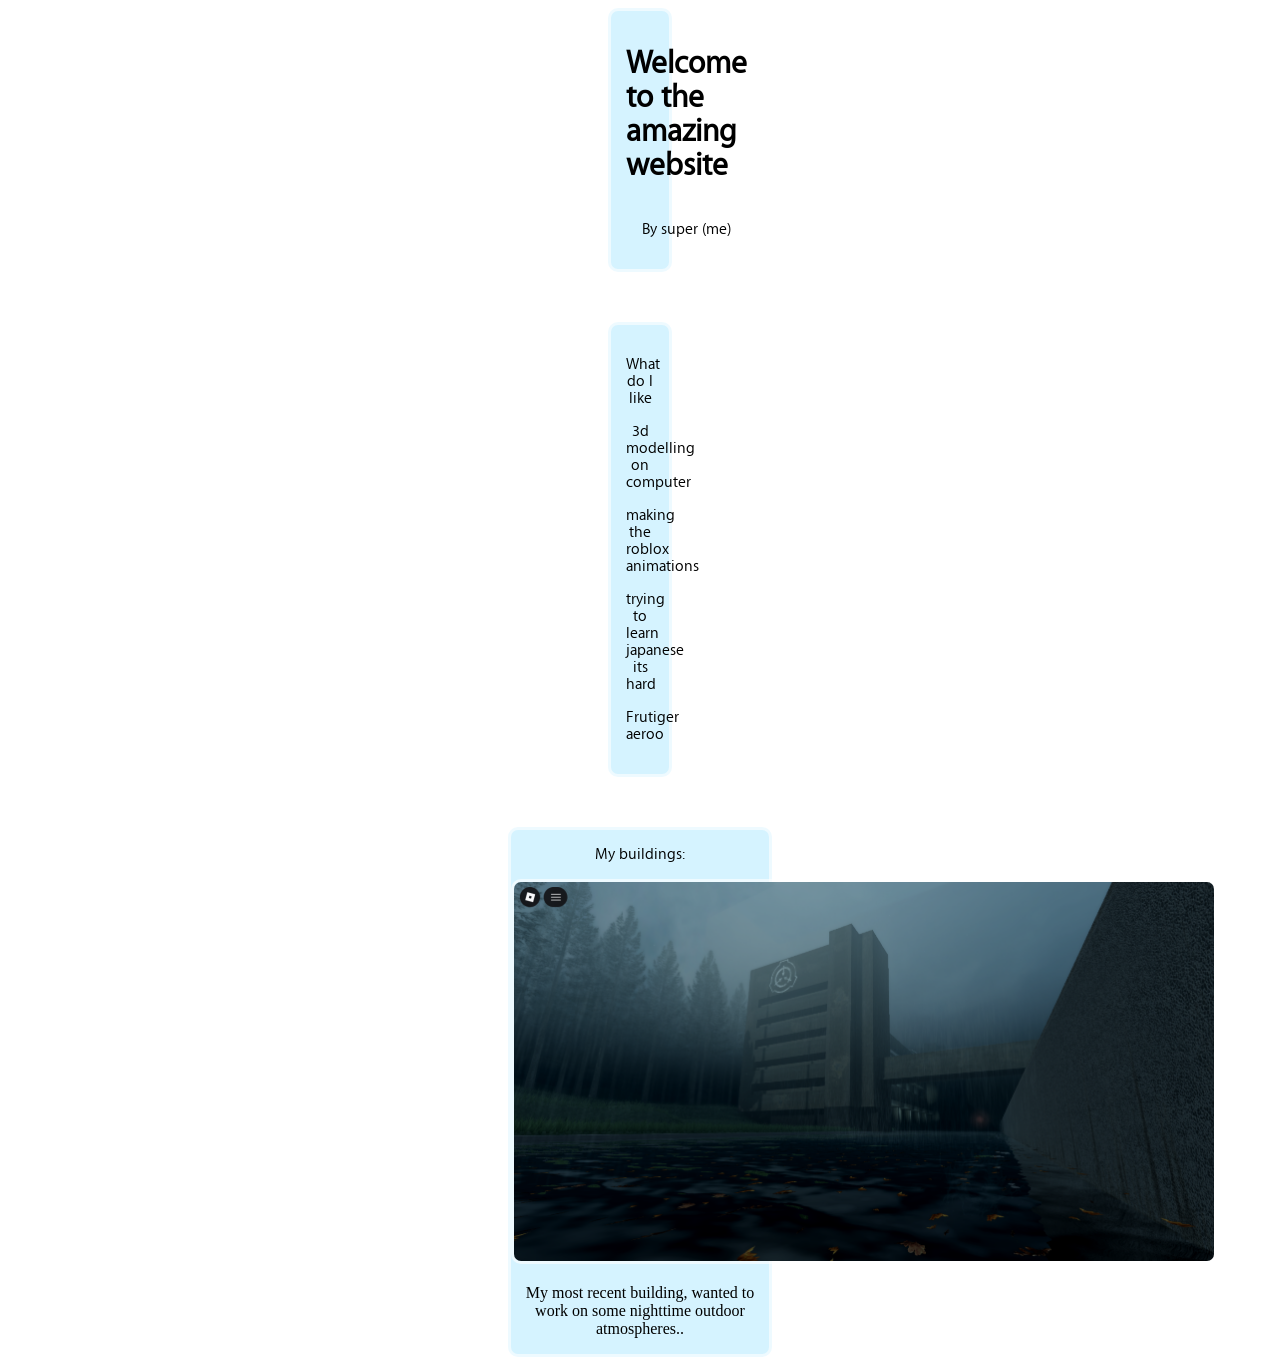
==== index.html @ 07a5685e "added background image, likes, fonts, buildings section" ====
<!DOCTYPE html>
<html lang="en">
<head>
    <meta charset="UTF-8">
    <meta name="viewport" content="width=device-width, initial-scale=1.0">
    <link rel="stylesheet" href="stylesheet.css">
    <title>Super's Site</title>
</head>
<body>

    <header class="heading">
            <h1 id="pagetitle">Welcome to the amazing website</h1>
        <div class="whoami">
            <p id="pagesubtitle">By super (me)</p>
        </div>
        
    </header>

    
    <section id="about">
        <p id="text">What do I like</p>
        <p id="text">3d modelling on computer</p>  
        <p id="text">making the roblox animations</p>
        <p id="text">trying to learn japanese its hard</p>
        <p id="text">Frutiger aeroo</p>
    </section>

    <section id="buildings">
        <p id="text">My buildings:</p>
        <img id="image" src="scpriver.webp">
        <p>My most recent building, wanted to work on some nighttime outdoor atmospheres..</p>
    </section>
    
    
    

</body>
</html>
---- stylesheet.css ----
body {
  background-image: url(backgroundimage.jpg);
  background-size: cover;

}

@font-face {
    font-family: 'Myriad Apple';
    src: url('fonts/MyriadApple-Text.woff2') format('woff2'),
        url('fonts/MyriadApple-Text.woff') format('woff');
    font-weight: normal;
    font-style: normal;
    font-display: swap;
}

#pagetitle {
    font-family: "Myriad Apple";
}
#pagesubtitle {
    font-family: "Myriad Apple";
}
#text {
    font-family: "Myriad Apple";
}

.heading {
    display:grid;
    place-items:center;
    background-color:rgba(172, 232, 255, 0.5);
    border-color: rgba(255,255,255,0.6);
    border-style:solid;
    margin-bottom: 50px;
    margin-left: 600px;
    margin-right:600px;
    border-radius: 10px;
    padding:15px;

    
}
#about {
    text-align:center;
    background-color:rgba(172, 232, 255, 0.5);
    border-color: rgba(255,255,255,0.6);
    border-style:solid;
    margin-left: 600px;
    margin-right:600px;
    border-radius: 10px;
    padding:15px;
    margin-bottom: 50px;
}
#buildings {
    text-align:center;
    
    background-color:rgba(172, 232, 255, 0.5);
    border-color: rgba(255,255,255,0.6);
    
    border-style:solid;
    margin-left: 500px;
    margin-right:500px;
    border-radius: 10px;
}
#text {
    opacity: 1;
}
#image {
    width:700px;;
    height:auto;
    border-style:solid;
    border-color:rgba(255,255,255,0.6);
    border-radius:10px;
}
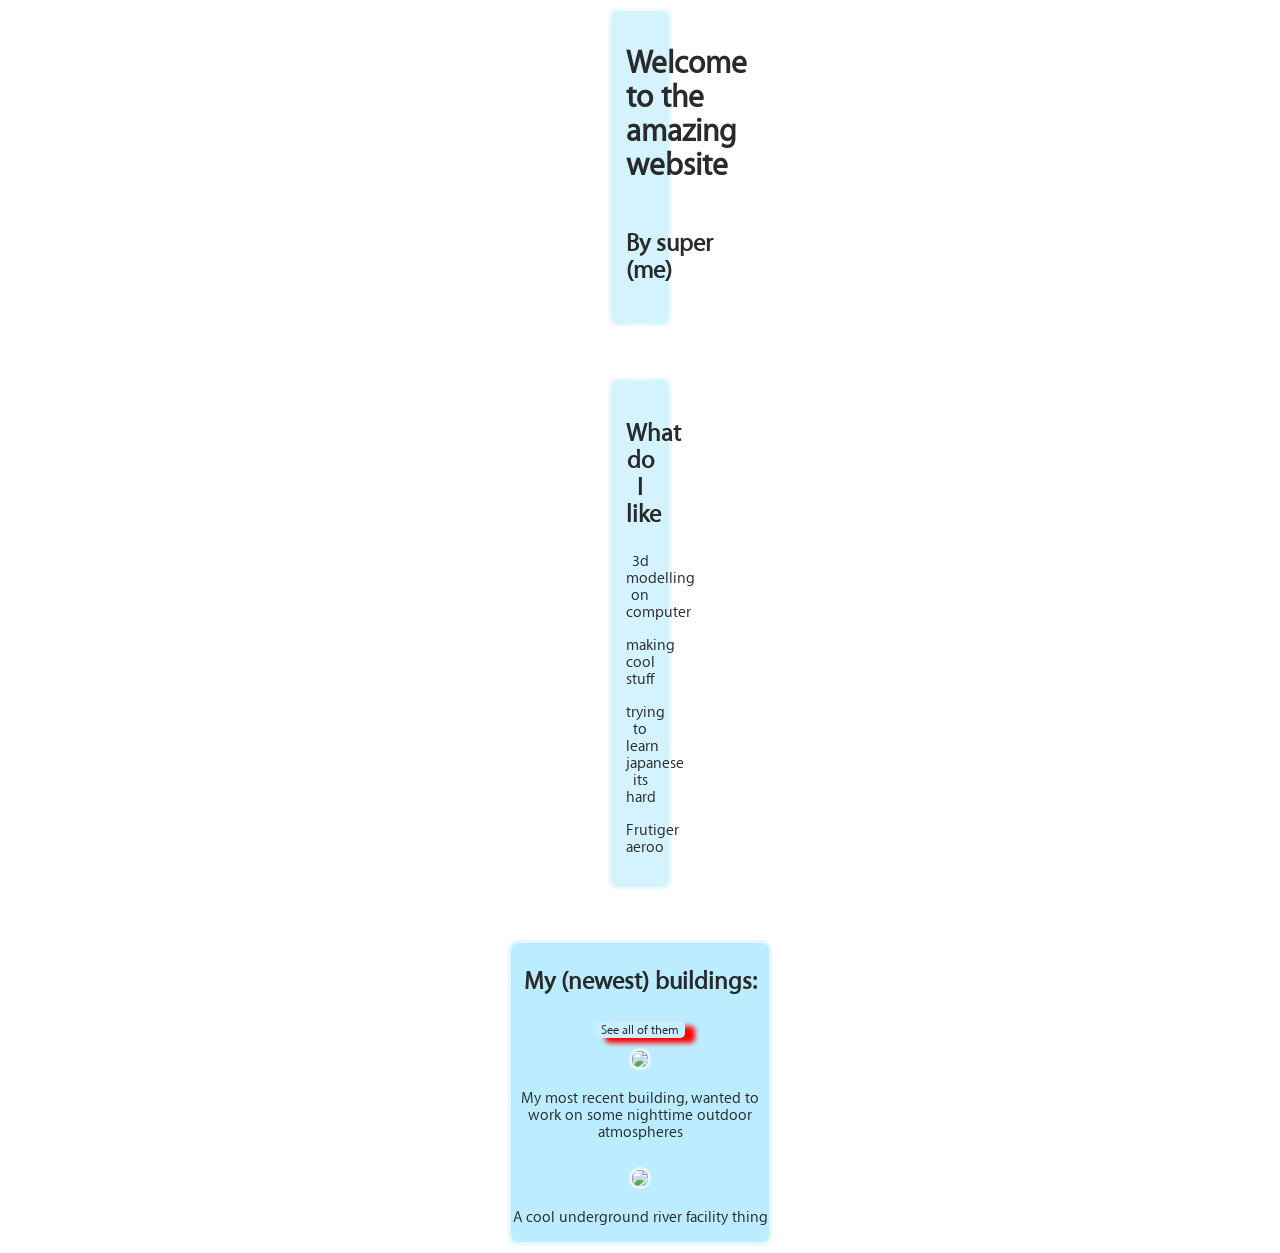
==== commit e8b0f96b: "site update" ====
--- a/index.html
+++ b/index.html
@@ -11,24 +11,34 @@
     <header class="heading">
             <h1 id="pagetitle">Welcome to the amazing website</h1>
         <div class="whoami">
-            <p id="pagesubtitle">By super (me)</p>
+            <p id="subtitle">By super (me)</p>
         </div>
         
     </header>
 
     
     <section id="about">
-        <p id="text">What do I like</p>
+        <p id="subtitle">What do I like</p>
         <p id="text">3d modelling on computer</p>  
-        <p id="text">making the roblox animations</p>
+        <p id="text">making cool stuff</p>
         <p id="text">trying to learn japanese its hard</p>
         <p id="text">Frutiger aeroo</p>
     </section>
+    
 
     <section id="buildings">
-        <p id="text">My buildings:</p>
-        <img id="image" src="scpriver.webp">
-        <p>My most recent building, wanted to work on some nighttime outdoor atmospheres..</p>
+        <p id="subtitle">My (newest) buildings:</p>
+        <button class="button">
+            <a href="buildings.html">See all of them</a>
+        </button>
+        
+        <div class="newestbuilds">
+            <img id="image" src="images/scpriver.webp">
+            <p id="text">My most recent building, wanted to work on some nighttime outdoor atmospheres</p>
+            <img id="image" src="images/undergroundriver.png">
+            <p id="text">A cool underground river facility thing</p>
+        </div>
+
     </section>
     
     
--- a/stylesheet.css
+++ b/stylesheet.css
@@ -1,5 +1,5 @@
 body {
-  background-image: url(backgroundimage.jpg);
+  background-image: url(images/backgroundimage.jpg);
   background-size: cover;
 
 }
@@ -13,14 +13,40 @@
     font-display: swap;
 }
 
+.button {
+    background-color: rgba(216, 244, 255, 0.5);
+    border-style: none;
+    border-radius: 5px;
+    text-decoration:none;
+    box-shadow: 10px 5px 5px red;
+}
+
+a {
+    text-decoration:none;
+    font-family: "Myriad Apple";
+    color: rgb(40, 42, 43);;
+
+}
+a:visited {
+    color: rgb(40, 42, 43);;
+}
+
 #pagetitle {
     font-family: "Myriad Apple";
+    font-weight: bold;
+    
+    color: rgb(40, 42, 43);
 }
-#pagesubtitle {
+#subtitle {
     font-family: "Myriad Apple";
+    font-weight: bold;
+    font-size: 25px;
+    color: rgb(40, 42, 43);
 }
 #text {
     font-family: "Myriad Apple";
+    
+    color: rgb(40, 42, 43);
 }
 
 .heading {
@@ -51,7 +77,7 @@
 #buildings {
     text-align:center;
     
-    background-color:rgba(172, 232, 255, 0.5);
+    background-color:rgba(172, 232, 255, 0.8);
     border-color: rgba(255,255,255,0.6);
     
     border-style:solid;
@@ -68,4 +94,5 @@
     border-style:solid;
     border-color:rgba(255,255,255,0.6);
     border-radius:10px;
+    margin-top: 10px;
 }
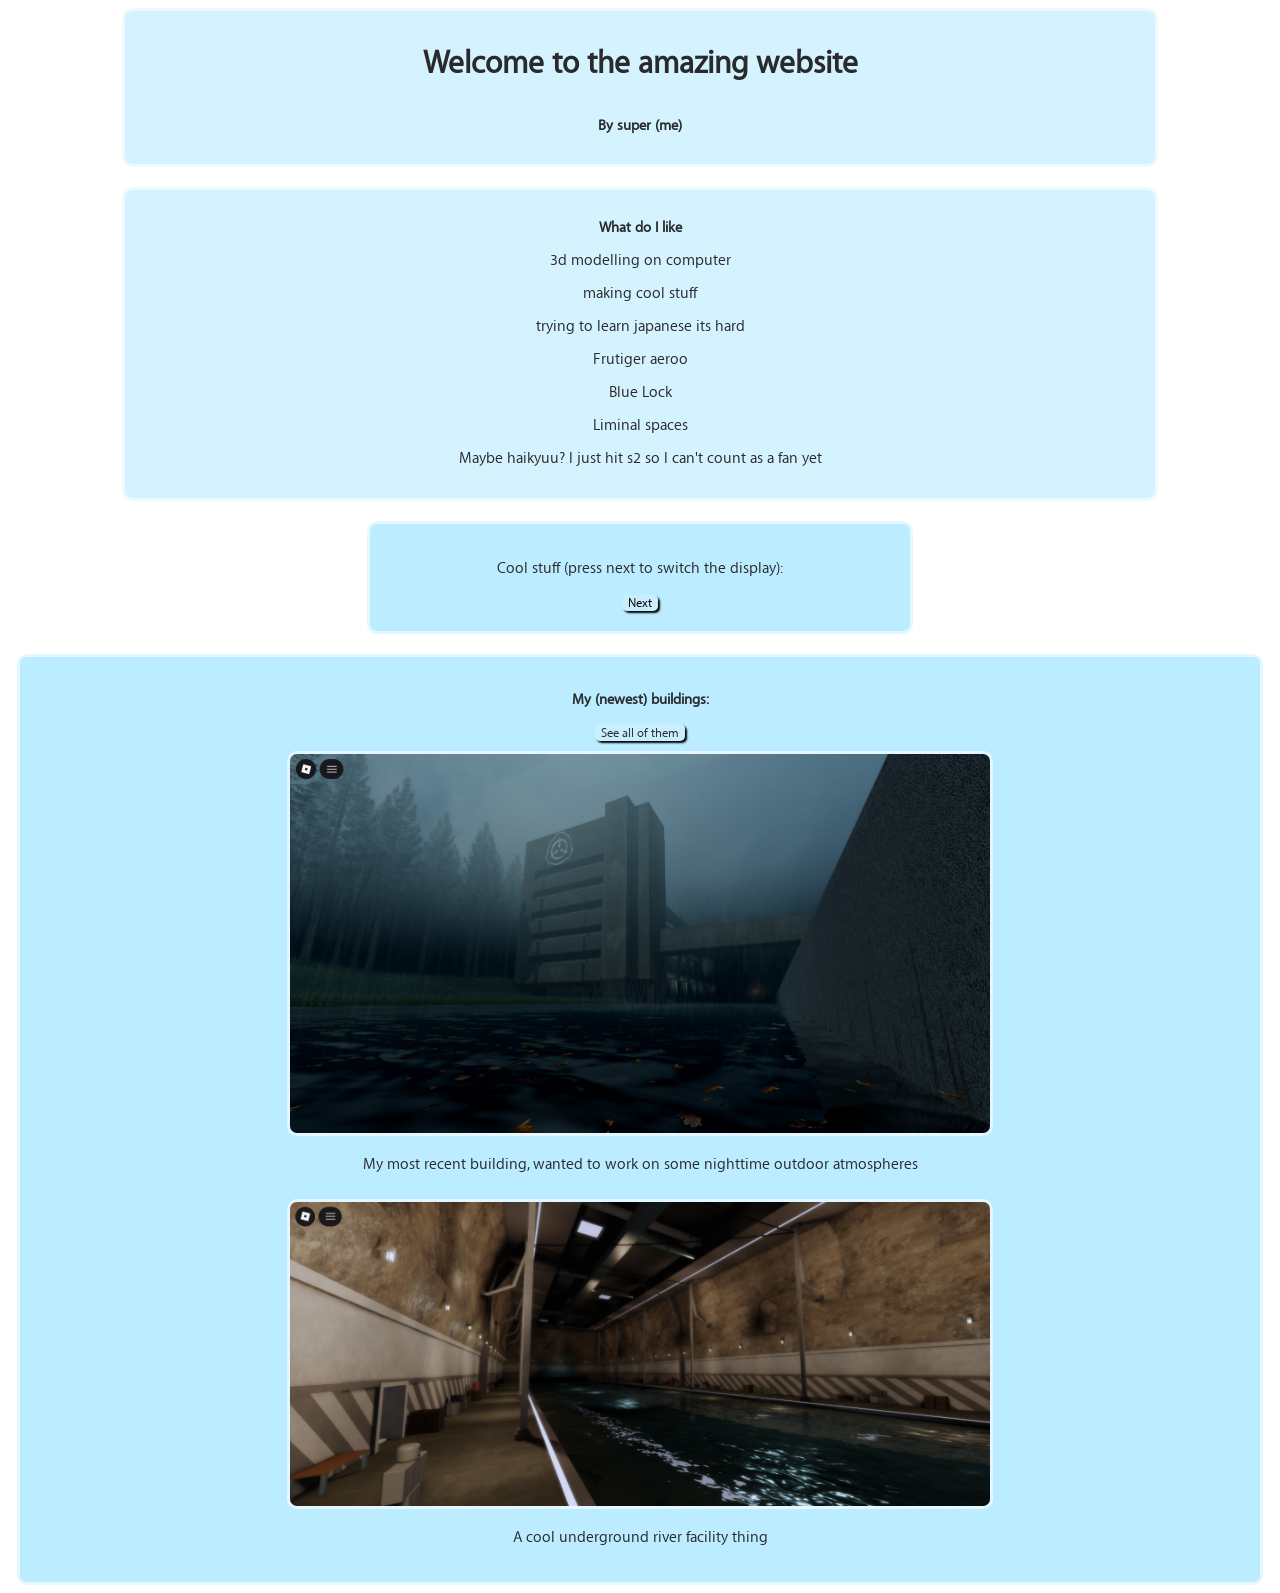
==== commit 9a988f29: "Buildings page, switchable sections An update adding a page with all my buildings, plus a way to swi" ====
--- a/index.html
+++ b/index.html
@@ -23,26 +23,53 @@
         <p id="text">making cool stuff</p>
         <p id="text">trying to learn japanese its hard</p>
         <p id="text">Frutiger aeroo</p>
+        <p id="text">Blue Lock</p>
+        <p id="text">Liminal spaces</p>
+        <p id="text">Maybe haikyuu? I just hit s2 so I can't count as a fan yet</p>
     </section>
     
+    <div class="switcharea">
+        <p id="text">Cool stuff (press next to switch the display): </p>
+        <button id="nextbutton">
+            Next
+        </button>
+    </div>
+    <div class="panel active">
+        <section id="buildings">
+            <p id="subtitle">My (newest) buildings:</p>
+            <button class="button">
+                <a href="buildings.html">See all of them</a>
+            </button>
+            
+            <div class="newestbuilds">
+                <img id="image" src="images/scpriver.webp">
+                <p id="text">My most recent building, wanted to work on some nighttime outdoor atmospheres</p>
+                <img id="image" src="images/undergroundriver.png">
+                <p id="text">A cool underground river facility thing</p>
+            </div>
 
-    <section id="buildings">
-        <p id="subtitle">My (newest) buildings:</p>
-        <button class="button">
-            <a href="buildings.html">See all of them</a>
-        </button>
-        
-        <div class="newestbuilds">
-            <img id="image" src="images/scpriver.webp">
-            <p id="text">My most recent building, wanted to work on some nighttime outdoor atmospheres</p>
-            <img id="image" src="images/undergroundriver.png">
-            <p id="text">A cool underground river facility thing</p>
-        </div>
+        </section>
+    </div>
+    <div class="panel">
+        <section id="animating">
+            <p id="subtitle">My animations: </p>
+            <div class="newestanimations">
+                <video id="video" controls>
+                    <source src="videos/KickAnimation.mp4" type="video/mp4">
 
-    </section>
+                </video>
+                <p id="text">Guy kicking a ball reference off of Blue Lock :D</p>
+                <video id="video" controls>
+                    <source src="videos/WalkAnimation.mp4" type="video/mp4">
+                </video>
+                <p id = "text">Walk cycle testing</p>
+            </div>
+        </section>
+    </div>
+
     
     
     
-
+    <script src="switchpanels.js"></script>
 </body>
 </html>
--- a/stylesheet.css
+++ b/stylesheet.css
@@ -18,8 +18,30 @@
     border-style: none;
     border-radius: 5px;
     text-decoration:none;
-    box-shadow: 10px 5px 5px red;
+    box-shadow: 2px 2px 2px black;
 }
+.button:hover {
+    box-shadow: 4px 4px 4px black;
+}
+.button:active {
+    box-shadow: 1px 1px 1px black;
+}
+
+#nextbutton {
+    background-color: rgba(216, 244, 255, 0.5);
+    border-style: none;
+    border-radius: 5px;
+    text-decoration:none;
+    box-shadow: 2px 2px 2px black;
+    font-family: "Myriad Apple";
+}
+#nextbutton:hover {
+    box-shadow: 4px 4px 4px black;
+}
+#nextbutton:active {
+    box-shadow: 1px 1px 1px black;
+}
+
 
 a {
     text-decoration:none;
@@ -40,7 +62,7 @@
 #subtitle {
     font-family: "Myriad Apple";
     font-weight: bold;
-    font-size: 25px;
+    font-size: 15px;
     color: rgb(40, 42, 43);
 }
 #text {
@@ -56,8 +78,9 @@
     border-color: rgba(255,255,255,0.6);
     border-style:solid;
     margin-bottom: 50px;
-    margin-left: 600px;
-    margin-right:600px;
+    max-width: 1000px;
+    margin: 0 auto;
+    margin-bottom: 20px;
     border-radius: 10px;
     padding:15px;
 
@@ -68,11 +91,10 @@
     background-color:rgba(172, 232, 255, 0.5);
     border-color: rgba(255,255,255,0.6);
     border-style:solid;
-    margin-left: 600px;
-    margin-right:600px;
+    max-width: 1000px;
+    margin: 0 auto;
     border-radius: 10px;
     padding:15px;
-    margin-bottom: 50px;
 }
 #buildings {
     text-align:center;
@@ -81,18 +103,88 @@
     border-color: rgba(255,255,255,0.6);
     
     border-style:solid;
-    margin-left: 500px;
-    margin-right:500px;
+    max-width: 1200px;
+    margin: 0 auto;
+    padding: 20px;
     border-radius: 10px;
+
+}
+
+#animating {
+    text-align:center;
+    
+    background-color:rgba(172, 232, 255, 0.8);
+    border-color: rgba(255,255,255,0.6);
+    
+    border-style:solid;
+    max-width: 1200px;
+    margin: 0 auto;
+    padding: 20px;
+    border-radius: 10px;
+
 }
 #text {
     opacity: 1;
 }
 #image {
-    width:700px;;
+    width:700px;
     height:auto;
     border-style:solid;
     border-color:rgba(255,255,255,0.6);
     border-radius:10px;
     margin-top: 10px;
+}
+
+.cell {
+    max-width: 50%;
+    height:auto;
+    border-style:solid;
+    border-color:rgba(255,255,255,0.8);
+    background-color:rgba(172, 232, 255, 0.9);
+    border-radius:10px;
+    margin-top: 10px;
+    display: block;
+    max-width: 100%;
+    align-items: center;
+}
+
+.gridimage {
+    max-width: 98%;
+    
+    height: auto;
+    display: block;
+    margin: 5px auto;
+    border-radius: 10px;
+}
+
+#buildingsgrid {
+    display:grid;
+    grid-template-columns: 1fr 1fr;
+    grid-gap: 20px;
+}
+
+.switcharea {
+    text-align:center;
+    
+    background-color:rgba(172, 232, 255, 0.8);
+    border-color: rgba(255,255,255,0.6);
+    
+    border-style:solid;
+    max-width: 500px;
+    margin: 20px auto;
+    padding: 20px;
+    border-radius: 10px;
+}
+
+.panel.active {
+    display:block;
+}
+.panel {
+    display:none;
+}
+
+#video {
+    width: auto;
+    height: 400px;
+    border-radius: 10px;
 }
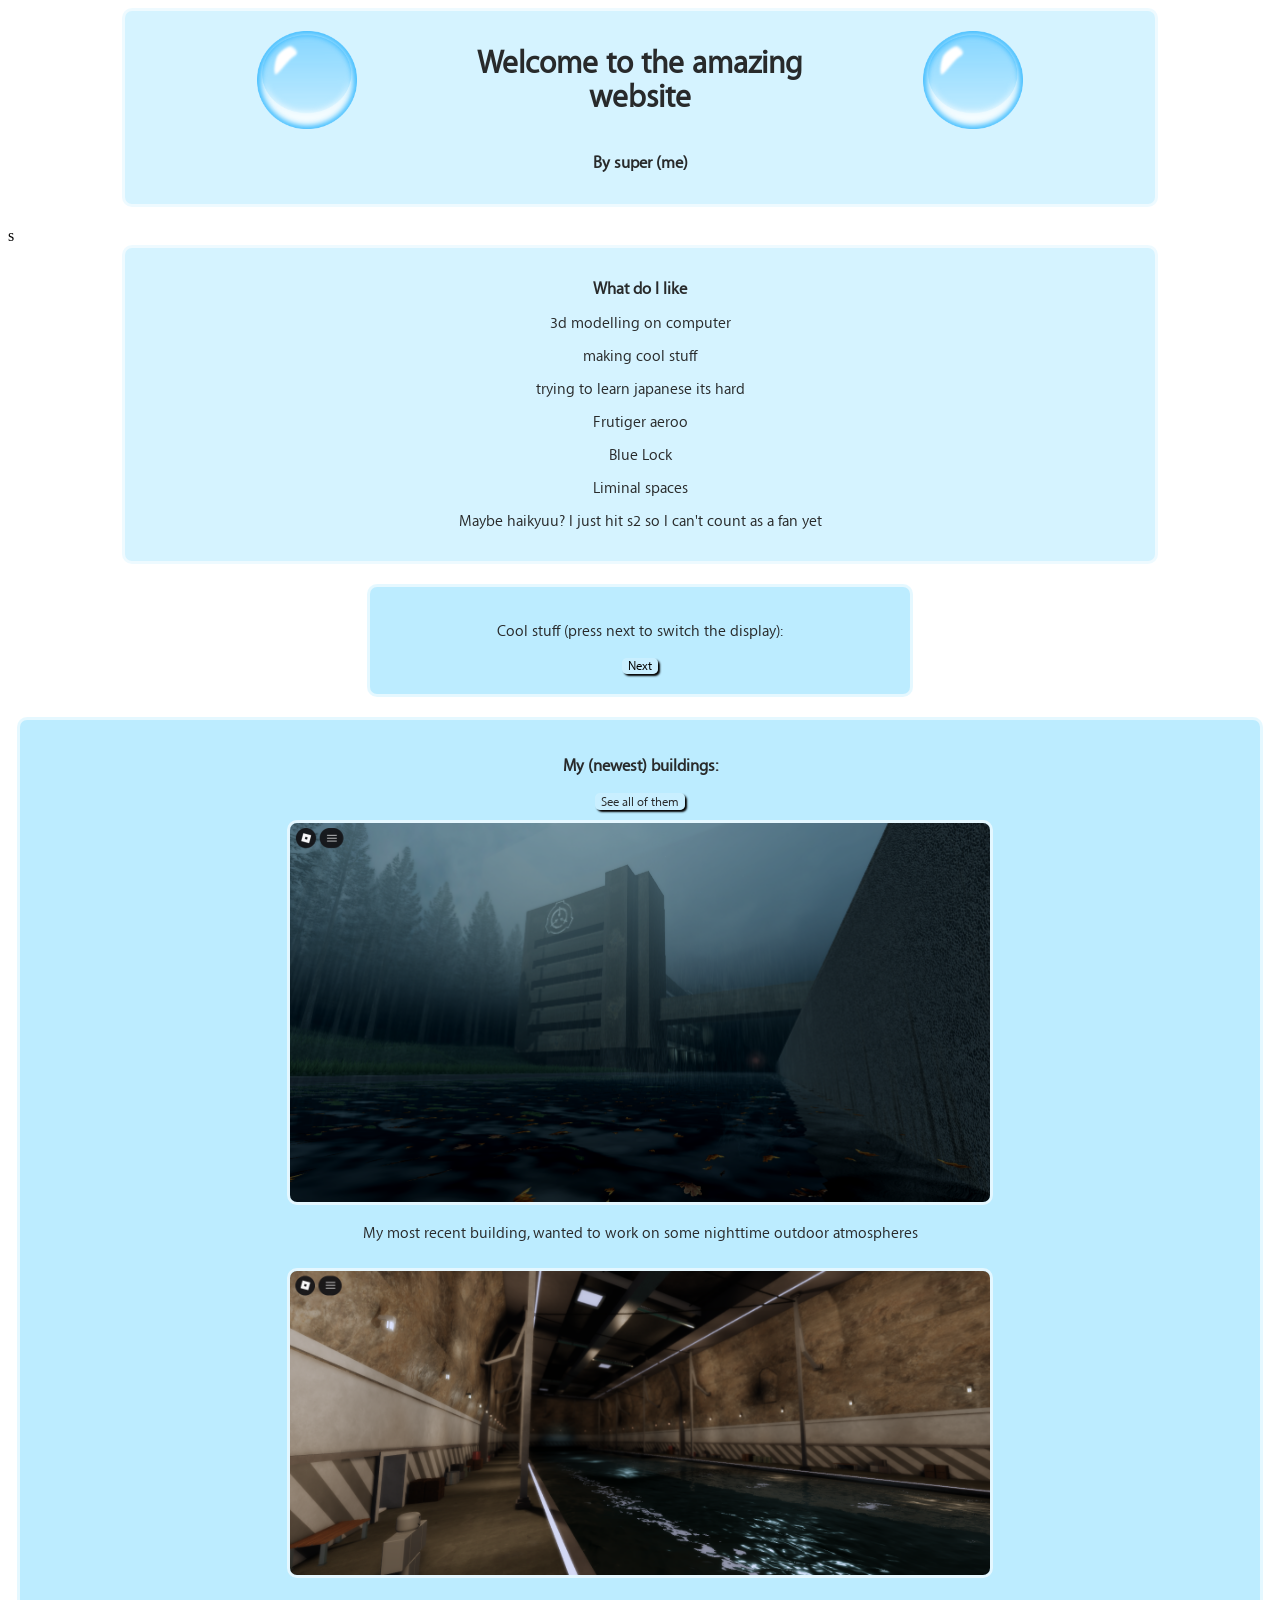
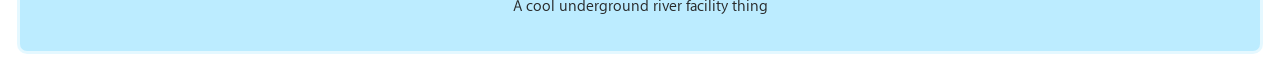
==== commit c9204d02: "added other section, animations, buildings page" ====
--- a/index.html
+++ b/index.html
@@ -9,12 +9,23 @@
 <body>
 
     <header class="heading">
-            <h1 id="pagetitle">Welcome to the amazing website</h1>
+        <div class="titleandbubbles">
+            <div class="titlegridcell">
+                <img src="images/bubble.png" id="bubble">
+            </div>
+            <div class="titlegridcell">
+                <h1 id="pagetitle">Welcome to the amazing website</h1>
+            </div>
+            <div class="titlegridcell">
+                <img src="images/bubble.png" id="bubble">
+            </div>
+        </div>
+        
         <div class="whoami">
             <p id="subtitle">By super (me)</p>
         </div>
         
-    </header>
+    </header>s
 
     
     <section id="about">
@@ -66,6 +77,23 @@
             </div>
         </section>
     </div>
+    <div class="panel">
+        <section id="otherstuff">
+            <p id="subtitle">Other stuffs: </p>
+            <p id="subtitle">Japanese/anki: </p>
+            <img src="images/anki.png" id="image">
+            <p id="text">Working on the kaishi 1.5k flashcards deck, slowed down recently honestly due to having so much other stuff to do, but i'll be doing this over summer for sure.</p>
+
+            <p id="subtitle">Favourite manga/anime/show: </p>
+            <img src="images/bluelockkk.jpg" id="image">
+            <p id="text">Yes the football series with insane people in it. Blue lock is my favourite just because of the crazy moments and characters, I don't think any other series can quite replicate it.</p>
+            
+            <p id="subtitle">Favurite aesthetic???? (frutiger aero)</p>
+            <img src="images/frutigeraero.jpg" id="image">
+            <p id="text">wish companies would use this more often nowadays</p>
+        
+        </section>
+    </div>
 
     
     
--- a/stylesheet.css
+++ b/stylesheet.css
@@ -62,7 +62,7 @@
 #subtitle {
     font-family: "Myriad Apple";
     font-weight: bold;
-    font-size: 15px;
+    font-size: 17px;
     color: rgb(40, 42, 43);
 }
 #text {
@@ -111,6 +111,19 @@
 }
 
 #animating {
+    text-align:center;
+    
+    background-color:rgba(172, 232, 255, 0.8);
+    border-color: rgba(255,255,255,0.6);
+    
+    border-style:solid;
+    max-width: 1200px;
+    margin: 0 auto;
+    padding: 20px;
+    border-radius: 10px;
+
+}
+#otherstuff {
     text-align:center;
     
     background-color:rgba(172, 232, 255, 0.8);
@@ -187,4 +200,25 @@
     width: auto;
     height: 400px;
     border-radius: 10px;
+}
+
+.titleandbubbles {
+    display:grid;
+    grid-template-columns: 1fr 1fr 1fr;
+
+}
+
+.titlegridcell {
+    text-align:center;
+    max-width: 100%;
+    height: auto;
+}
+
+#bubble {
+    max-width: 30%;
+    
+    height: auto;
+    display: block;
+    margin: 5px auto;
+    border-radius: 10px;
 }
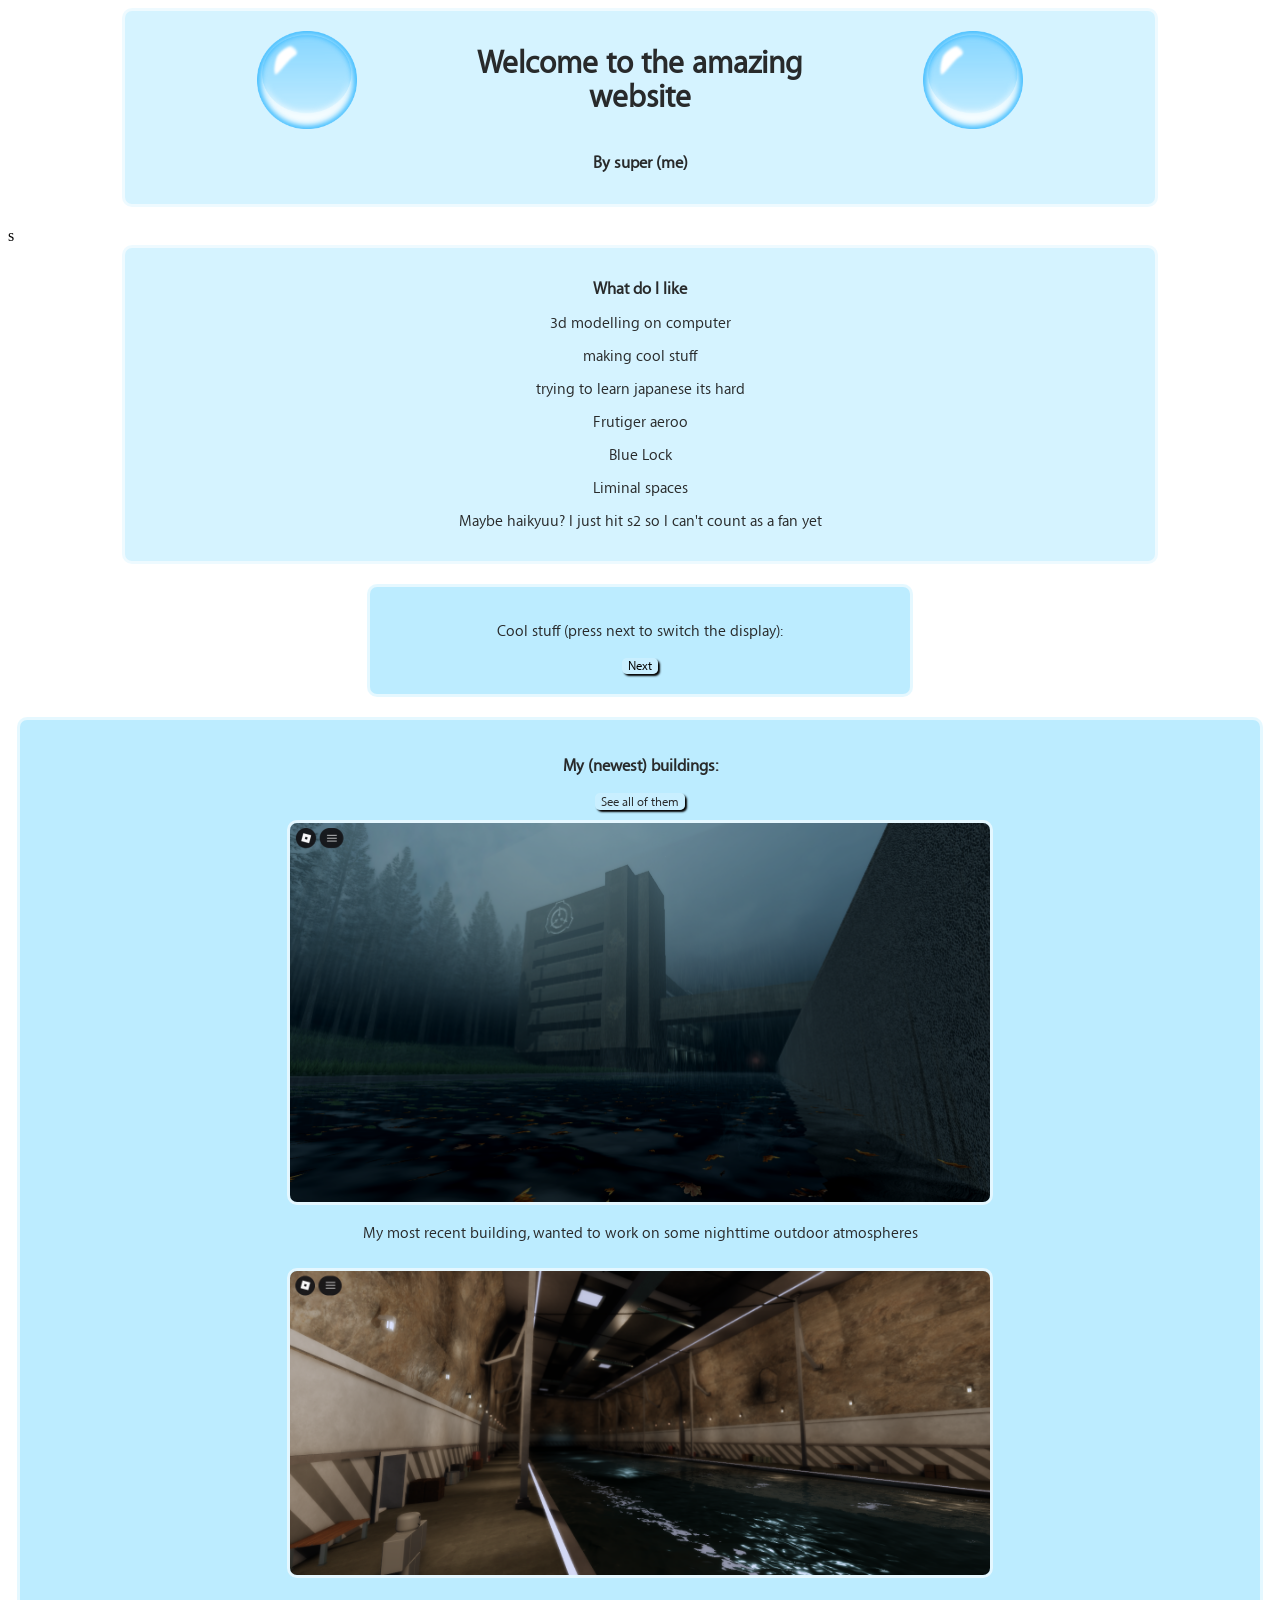
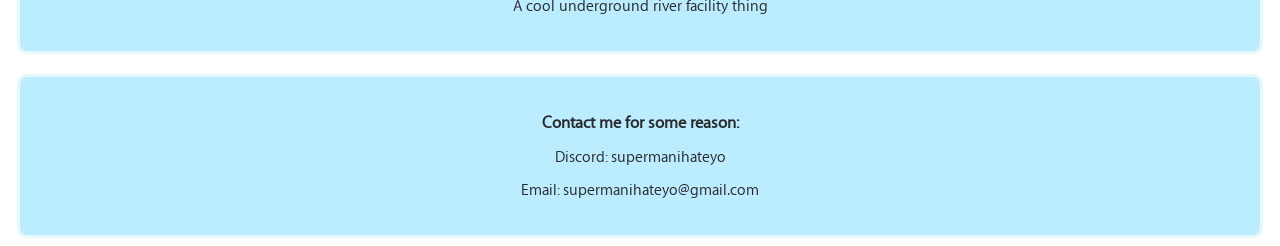
==== commit f4510bcf: "added contact me section if someone wants to contact me for some reason" ====
--- a/index.html
+++ b/index.html
@@ -95,7 +95,11 @@
         </section>
     </div>
 
-    
+    <div class="contact">
+        <p id="subtitle">Contact me for some reason: </p>
+        <p id="text">Discord: supermanihateyo</p>
+        <p id="text">Email: supermanihateyo@gmail.com</p>
+    </div>
     
     
     <script src="switchpanels.js"></script>
--- a/stylesheet.css
+++ b/stylesheet.css
@@ -109,6 +109,20 @@
     border-radius: 10px;
 
 }
+.contact {
+    text-align:center;
+    
+    background-color:rgba(172, 232, 255, 0.8);
+    border-color: rgba(255,255,255,0.6);
+    
+    border-style:solid;
+    max-width: 1200px;
+    margin: 0 auto;
+    padding: 20px;
+    border-radius: 10px;
+    margin-top: 20px;
+
+}
 
 #animating {
     text-align:center;
@@ -221,4 +235,5 @@
     display: block;
     margin: 5px auto;
     border-radius: 10px;
-}+}
+
